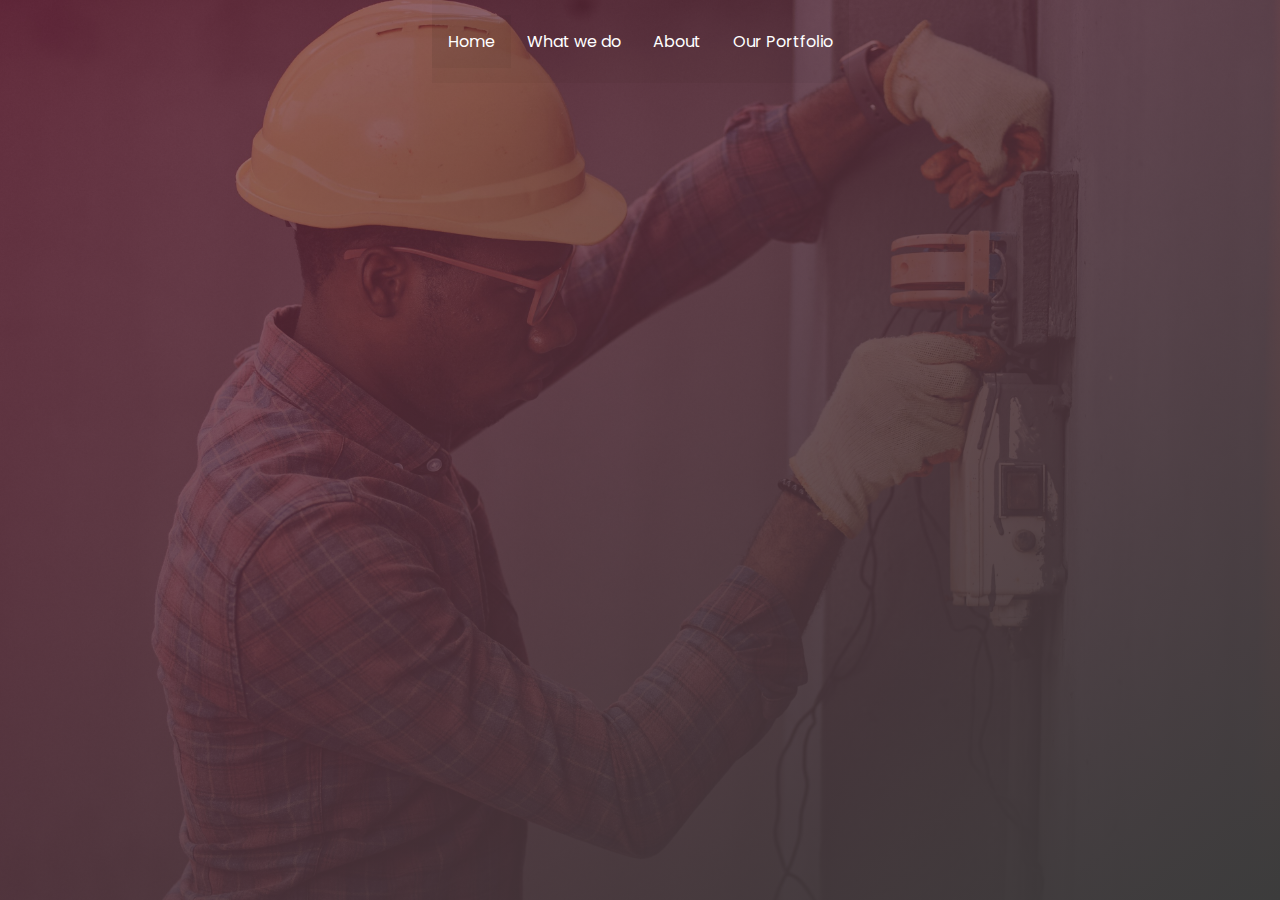
==== services.html @ 201894fa "Create services page" ====
<!DOCTYPE html>
<html lang="en">
<head>
    <meta charset="UTF-8">
    <meta name="viewport" content="width=device-width, initial-scale=1.0">
    <title>What We Do</title>

    <!-- fonts style -->
    <link href="https://fonts.googleapis.com/css2?family=Poppins:wght@400;600;700&display=swap" rel="stylesheet">

    <link rel="stylesheet" href="css/thokostyle1.css" />
</head>
<body>
    <div id="landing-screen">
        <div class="overlay">
            <div class="header-section">
                <ul>
                    <li><a class="active" href="#home">Home</a></li>
                    <li><a href="#">What we do</a></li>
                    <li><a href="#contact">About</a></li>
                    <li><a href="#about">Our Portfolio</a></li>
                </ul>
            </div>
        </div>
    </div> <!-- End of landing screen -->
</body>
</html>
---- css/thokostyle1.css ----
body {
    box-sizing: border-box;
    margin: 0;
    padding: 0;
    font-family: 'Poppins', sans-serif;
    color: #0c0c0c;
    overflow-x: hidden;
    background-color: #ffffff;
    height: 100%;
  }

#landing-screen {
    width: 100%;
    min-height: 100vh;
    background: #ffffff url("../images/thoko_electric_img_07.jpg") no-repeat center;
    background-size: cover;   
}

.overlay {
    position: absolute;
    top: 0;
    left: 0;
    width: 100%;
    height: 100%;
    background-image: linear-gradient(to top left, rgb(60, 60, 60, 1), rgb(127, 32, 64, 0.6));
}

.header-section {
    display: flex;
    justify-content: center;
}

ul {
    list-style-type: none;
    margin: 0;
    padding: 15px 0;
    overflow: hidden;
    background-color: #00000008;
  }
  
  li {
    float: left;
  }
  
  li a {
    display: block;
    color: white;
    text-align: center;
    padding: 14px 16px;
    text-decoration: none;
  }
  
  a:hover:not(.active) {
    color: #da7426;
  }
  
  .active {
    background-color: #0c0c0c09;
  }

  .container {
    position: relative;
    width: 100%;
    overflow: hidden;
  }

  #hero_banner {
    padding-top: 8rem;
    padding-left: 35rem;
    max-width: 100%;
  }

  #hero_card {
    max-width: 45rem;
  }

  #hero_card h1 {
    font-weight: 600;
    margin-bottom: 0;
    color: #ffffff;
    font-size: 3rem;
  }

  .cta {
    display: inline-block;
    padding: 10px 15px;
    background-color: #ffffff;
    transition: all .3s;
    border: 1px solid #ffffff;
    margin: 5px;
    text-align: center;
    width: 165px;
    text-decoration: none;
    color: #0c0c0c;
  }

  .cta:hover {
    background-color: transparent;
    color: #ffffff;
  }
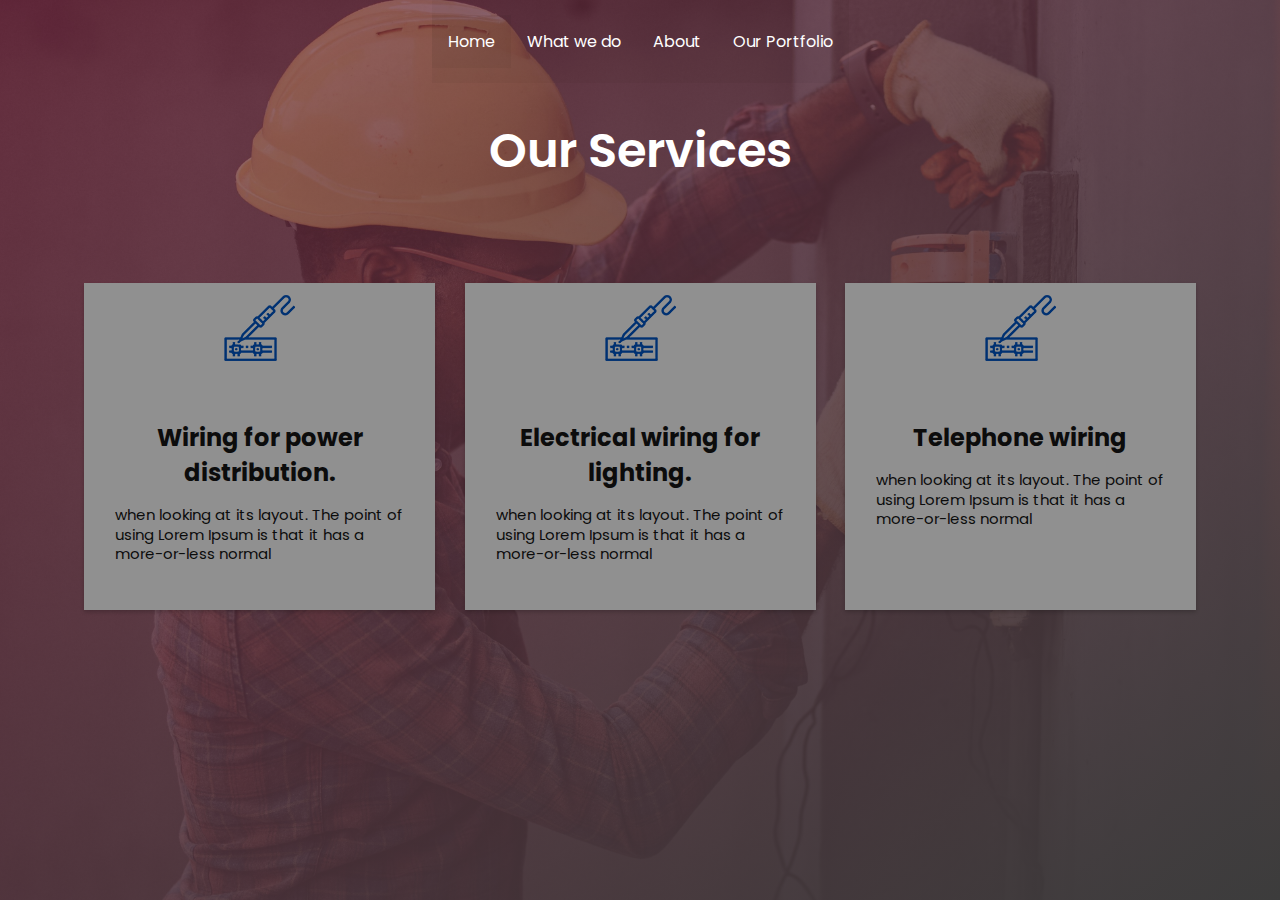
==== commit 636a26bd: "Finish services page layout" ====
--- a/services.html
+++ b/services.html
@@ -15,12 +15,72 @@
         <div class="overlay">
             <div class="header-section">
                 <ul>
-                    <li><a class="active" href="#home">Home</a></li>
+                    <li><a class="active" href="index.html">Home</a></li>
                     <li><a href="#">What we do</a></li>
                     <li><a href="#contact">About</a></li>
                     <li><a href="#about">Our Portfolio</a></li>
                 </ul>
             </div>
+            <div class="page_content">
+                <div id="what_we_do_content">
+                    <div class="section_heading">
+                        <h1 class="big-heading">Our Services</h1>
+                    </div>
+                
+                    <div class="service_packages">
+                        <div class="card">
+                            <div class="box ">
+                                <div class="img_box">
+                                    <img src="images/s2.png" alt="" />
+                                </div>
+                                <div class="detail_box">
+                                    <h5>
+                                    Wiring for power distribution.
+                                    </h5>
+                                    <p>
+                                    when looking at its layout. The point of using Lorem Ipsum is
+                                    that it has a more-or-less normal
+                                    </p>
+                                </div>
+                            </div>
+                        </div>
+
+                        <div class="card">
+                            <div class="box ">
+                                <div class="img_box">
+                                    <img src="images/s2.png" alt="" />
+                                </div>
+                                <div class="detail_box">
+                                    <h5>
+                                    Electrical wiring for lighting.
+                                    </h5>
+                                    <p>
+                                    when looking at its layout. The point of using Lorem Ipsum is
+                                    that it has a more-or-less normal
+                                    </p>
+                                </div>
+                            </div>
+                        </div>
+
+                        <div class="card">
+                            <div class="box ">
+                                <div class="img_box">
+                                    <img src="images/s2.png" alt="" />
+                                </div>
+                                <div class="detail_box">
+                                    <h5>
+                                    Telephone wiring
+                                    </h5>
+                                    <p>
+                                    when looking at its layout. The point of using Lorem Ipsum is
+                                    that it has a more-or-less normal
+                                    </p>
+                                </div>
+                            </div>
+                        </div>
+                    </div>
+                </div>
+            </div>
         </div>
     </div> <!-- End of landing screen -->
 </body>
--- a/css/thokostyle1.css
+++ b/css/thokostyle1.css
@@ -74,7 +74,7 @@
     max-width: 45rem;
   }
 
-  #hero_card h1 {
+  .big-heading {
     font-weight: 600;
     margin-bottom: 0;
     color: #ffffff;
@@ -97,4 +97,57 @@
   .cta:hover {
     background-color: transparent;
     color: #ffffff;
+  }
+
+  #what_we_do_content {
+    max-width: 1170px;
+    margin: auto;
+  }
+
+  .section_heading {
+    align-items: center;
+    text-align: center;
+  }
+
+  .service_packages {
+    display: flex;
+    justify-content: space-evenly;
+    flex-wrap: wrap;
+    margin-top: 6rem;
+  }
+
+  .card {
+    width: 30%;
+    background-color: #909090;
+    overflow: hidden;
+    box-shadow: 0px 2px 4px rgba(0, 0, 0, 0.2);
+  }
+
+  .box {
+    padding: 0.75rem;
+  }
+
+  .detail_box {
+    padding: 1.2rem;
+  }
+
+  .img_box {
+    margin: auto;
+  }
+
+  .img_box img {
+    display: block;
+    margin-left: auto;
+    margin-right: auto;
+  }
+
+  .detail_box h5 {
+    font-size: 1.5rem;
+    margin-bottom: 8px;
+    text-align: center;
+  }
+
+  .detail_box p {
+    font-size: 15px;
+    line-height: 1.3;
   }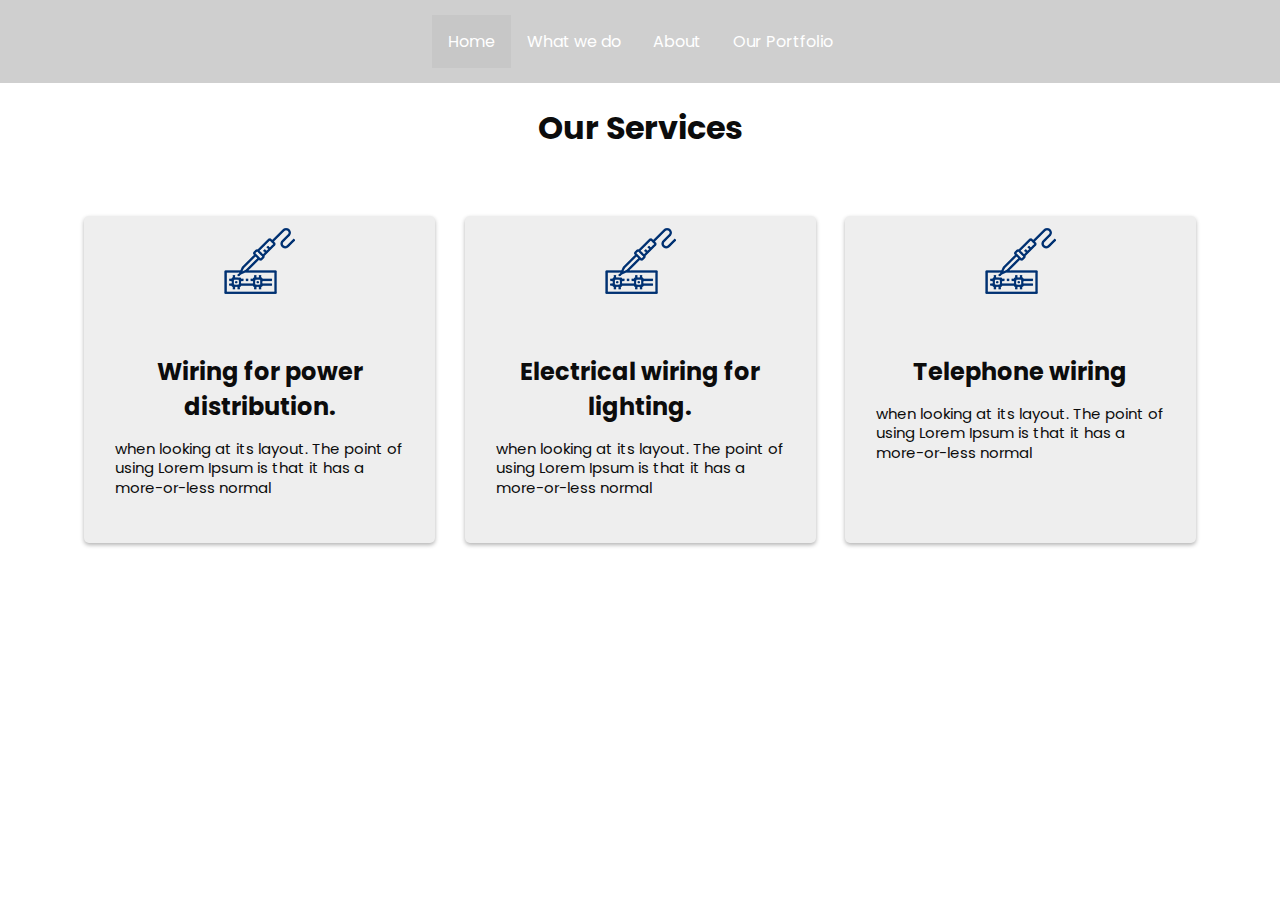
==== commit e044b0f9: "Put finishing touches on services.html and create about page" ====
--- a/services.html
+++ b/services.html
@@ -11,20 +11,20 @@
     <link rel="stylesheet" href="css/thokostyle1.css" />
 </head>
 <body>
-    <div id="landing-screen">
-        <div class="overlay">
+    <div id="service-screen">
+        
             <div class="header-section">
                 <ul>
                     <li><a class="active" href="index.html">Home</a></li>
-                    <li><a href="#">What we do</a></li>
-                    <li><a href="#contact">About</a></li>
-                    <li><a href="#about">Our Portfolio</a></li>
+                    <li><a href="services.html">What we do</a></li>
+                    <li><a href="about.html">About</a></li>
+                    <li><a href="#">Our Portfolio</a></li>
                 </ul>
             </div>
             <div class="page_content">
                 <div id="what_we_do_content">
                     <div class="section_heading">
-                        <h1 class="big-heading">Our Services</h1>
+                        <h1>Our Services</h1>
                     </div>
                 
                     <div class="service_packages">
@@ -81,7 +81,7 @@
                     </div>
                 </div>
             </div>
-        </div>
+        
     </div> <!-- End of landing screen -->
 </body>
 </html>--- a/css/thokostyle1.css
+++ b/css/thokostyle1.css
@@ -28,6 +28,7 @@
 .header-section {
     display: flex;
     justify-content: center;
+    background-color: #00000030;
 }
 
 ul {
@@ -35,7 +36,7 @@
     margin: 0;
     padding: 15px 0;
     overflow: hidden;
-    background-color: #00000008;
+    
   }
   
   li {
@@ -61,7 +62,9 @@
   .container {
     position: relative;
     width: 100%;
+    margin: auto;
     overflow: hidden;
+    max-width: 1170px;
   }
 
   #hero_banner {
@@ -113,14 +116,15 @@
     display: flex;
     justify-content: space-evenly;
     flex-wrap: wrap;
-    margin-top: 6rem;
+    margin-top: 4rem;
   }
 
   .card {
     width: 30%;
-    background-color: #909090;
+    background-color: #eeeeee;
     overflow: hidden;
-    box-shadow: 0px 2px 4px rgba(0, 0, 0, 0.2);
+    box-shadow: 0px 2px 4px rgba(0, 0, 0, 0.3);
+    border-radius: 5px;
   }
 
   .box {
@@ -150,4 +154,76 @@
   .detail_box p {
     font-size: 15px;
     line-height: 1.3;
-  }+  }
+
+/* about page styles */
+.layout_padding {
+    padding: 90px 0;
+}
+
+section {
+    display: block;
+}
+
+.about_section .row {
+    align-items: center;
+}
+
+.row {
+    display: flex;
+    flex-wrap: wrap;
+    flex-direction: row;
+}
+
+.col-md-6 {
+    flex: 0 0 50%;
+    max-width: 50%;
+}
+
+.detail-box {
+    margin: 1rem;
+}
+
+.about_section .img-box {
+    position: relative;
+    display: -webkit-box;
+    display: -ms-flexbox;
+    display: flex;
+    -webkit-box-pack: center;
+    -ms-flex-pack: center;
+    justify-content: center;
+    -webkit-box-align: center;
+    -ms-flex-align: center;
+    align-items: center;
+}
+
+.about_section .img-box img {
+    max-width: 100%;
+    position: relative;
+    z-index: 2;
+    margin: 1rem;
+    border: 3px solid #da7426;
+    border-radius: 40%;
+    max-width: 80%;
+}
+
+img {
+    vertical-align: middle;
+    border-style: none;
+}
+
+.detail-box a {
+    display: inline-block;
+    padding: 10px 35px;
+    background-color: #da7426;
+    color: #ffffff;
+    text-decoration: none;
+    transition: all .3s;
+}
+
+.detail-box a:hover {
+    background-color: transparent;
+    border: 1px solid #da7426;
+    color: #da7426;
+}
+/* End of about page styles */
